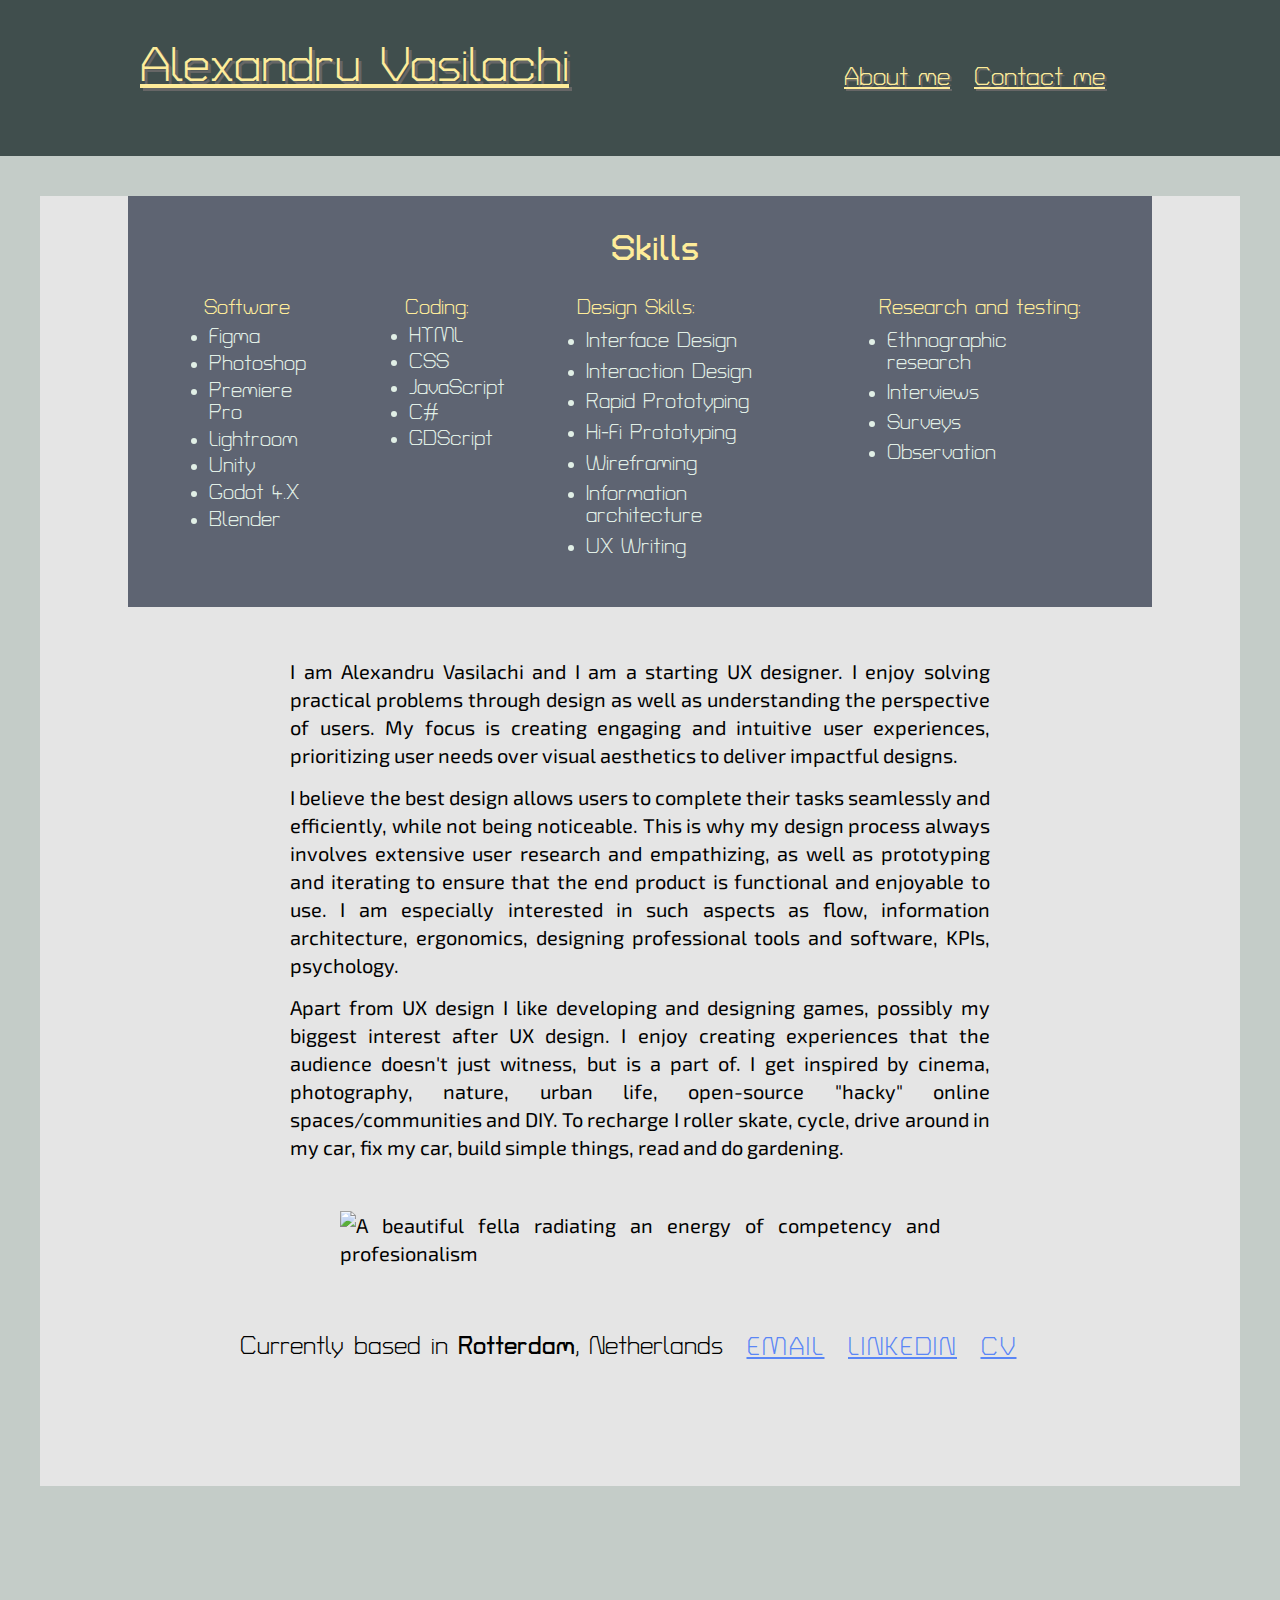
==== about.html @ bf8e5b4b "Add files via upload" ====
<!DOCTYPE html>
<html>

    <head>
        <title> About - Alexandru Vasilachi Portfolio </title>
        <link href='style.css' rel='stylesheet'>
        <link rel="preconnect" href="https://fonts.googleapis.com">
        <link rel="preconnect" href="https://fonts.gstatic.com" crossorigin>
        <link href="https://fonts.googleapis.com/css2?family=Roboto:wght@400;700&family=Turret+Road:wght@500;700&family=Work+Sans:wght@400;600&display=swap&family=Exo+2:ital,wght@0,100..900;1,100..900&display=swap" rel="stylesheet">


    </head>

    <body>
        <div class = "header-background">
            <header>
                <div>
                    <a href="./index.html" class="siteTitle">Alexandru Vasilachi</a>
                    
                </div>

                <div class="navigation">

                    <a href="./about.html">About me</a>
                    <a href="./contact.html"> Contact me</a>
                </div>
            </header>
        </div>

        <div class="about_me_body">


            <div class="summary">
                <div class="section_title">
                    <h3> Skills </h3>
                </div>
                
                <div>
                    <p>
                        Software
                        <ul>
                            <li>Figma</li>
                            <li>Photoshop</li>
                            <li>Premiere Pro</li>
                            <li>Lightroom</li>
                            <li>Unity</li>
                            <li>Godot 4.X</li>
                            <li>Blender</li>
                        </ul>
                    </p>
                </div>
                <div>
                    <p>
                        Coding:
                        <ul>
                            <li>HTML</li>
                            <li>CSS</li>
                            <li>JavaScript</li>
                            <li>C#</li>
                            <li>GDScript</li>

                        </ul>
                    </p>
                </div>
                <div>
                    <p>
                        Design Skills:
                        <ul>
                            <li>Interface Design</li>
                            <li>Interaction Design</li>
                            <li>Rapid Prototyping</li>
                            <li>Hi-Fi Prototyping</li>
                            <li>Wireframing</li>
                            <li>Information architecture</li>
                            <li>UX Writing</li>

                        </ul>
                    </p>
                </div>
                

                <div>
                    <p>
                        Research and testing:
                        <ul>
                            <li>Ethnographic research</li>
                            <li>Interviews</li>
                            <li>Surveys</li>
                            <li>Observation</li>
                            

                        </ul>
                    </p>
                </div>
            </div>


            <div class = "about_me_text">
                
                <p>I am Alexandru Vasilachi and I am a starting UX designer. I enjoy solving practical problems through design as well as understanding the perspective of users. My focus is creating engaging and intuitive user experiences, prioritizing user needs over visual aesthetics to deliver impactful designs. </p>
                <p>I believe the best design allows users to complete their tasks seamlessly and efficiently, while not being noticeable. This is why my design process always involves extensive user research and empathizing, as well as prototyping and iterating to ensure that the end product is functional and enjoyable to use. I am especially interested in such aspects as flow, information architecture, ergonomics, designing professional tools and software, KPIs, psychology.</p>
                <p>Apart from UX design I like developing and designing games, possibly my biggest interest after UX design. I enjoy creating experiences that the audience doesn't just witness, but is a part of. I get inspired by cinema, photography, nature, urban life, open-source "hacky" online spaces/communities and DIY. To recharge I roller skate, cycle, drive around in my car, fix my car, build simple things, read and do gardening.             
                </p>        
                <p>
                    <img src="images/2c.JPG" alt="A beautiful fella radiating an energy of competency and profesionalism" width="600px">
                </p>
            </div>

            <div class="contacts">
                <p class="location">
                     Currently based in <b>Rotterdam</b>, Netherlands  
                    </p>
                <p>
                     <a href="mailto:vasilachi.al@gmail.com">EMAIL</a> 
                    </p>
                <p>
                    <a href="https://www.linkedin.com/in/alexandruvasilachi/">LINKEDIN</a> 
                </p>
                <p>
                    <a href="https://drive.google.com/file/d/1mM-10IRjErQkQk4pSFKlCMR6AwpT5rmI/view?usp=sharing">CV</a>
                </p>
    
            </div>
            

         
    

            

        </div>

   

        




    </body>




</html>
---- style.css ----
html{
    background-color: #C4CCC8;
}

body{

}

* {
    /* outline: 1px solid red; */
    margin: 0;
    padding: 0;
}       

p{
    font-family: 'Exo 2', 'Verdana', sans-serif;
    font-size: 20px;
    margin: 5px 0px;
    line-height: 1.4em;
    margin-top: 2%;
    margin-bottom: 2%;
    text-align: justify;
 }

p, li{
    color: black;
    font-family: 'Exo 2', 'Verdana', sans-serif;
    font-size: 20px;
}


a{
    /*color:#F58F29; */
    color: #5A86F6;
    font-family: 'Turret Road', 'Consolas';
    font-size: 24px;

    /* text-shadow: 1px 2px 0px #aaa;  */
}

header a{
    color:#FEEC9A;
}

header a:hover{
    color:#FFB20F;
}

a:hover{
    color:#304BCE;
}




.back_to_home{
    width:15em;
    margin: 35px auto 45px auto;
    text-align: center;
}

h2.title{
    color:#5A86F6;
    
}

h2, h3, h4 {
    color:black;
    font-family: 'Turret Road', 'Consolas';
    margin: 8px 0px;
    font-weight: 700;
    /* text-shadow: 2px 3px  #aaa; */
}

h2{
    font-size: 42px;
}

h3{
    font-size: 36px;
    margin-bottom: 20px;
}

.summary h3{
    color:#FEEC9A;
    margin-bottom: 0px;
}

h4 {
    font-family: 'Turret Road', 'Consolas';
    font-size: 26px;
    /* text-shadow: 1px 2px  #aaa; */
}

ul {
    margin-left: 4%;
}


.siteTitle{
    color:#FEEC9A;
    font-size:48px;
    font-family: 'Turret Road', 'Consolas';
    text-shadow: 3px 3px  #666;
}

.header-background {
    background-color: #404E4D;

}


header{
    
    display: flex;
    justify-content: space-between;
    max-width: 1000px;
    align-self: center;
    margin: 0 auto;
    flex-wrap: wrap;
    padding-top: 40px;
    padding-bottom: 40px;
    /* margin-bottom: 60px; */
    position:static;
    left:0;
    right:0;
    width:auto;
    box-sizing:border-box;
    background-color: #404E4D;
}

.navigation{
    margin: 15px;
    padding: 10px;
}

.navigation a{
    padding-inline: 10px;
    text-shadow: 2px 2px #666;
}


 
.work{
    display:flex;
    /*background-color: #7B8C85; */
    align-self: stretch; 
    max-height: 400px;
    /*outline: 1px solid blue; */
    margin-top: 50;
    margin-bottom: 50;
 }



.works{
    display: flex;
    flex-direction: column;
    align-items: center;
    justify-content:space-between;
    max-width: 1000px;
    /*background-color: #AEB7B3 #7B8C85; */
    margin: auto;
    height:1600px;
    padding-top: 25px;
    padding-bottom: 25px;
    padding-left: 40px;
    padding-right: 40px;
 }

.works img{
    height: 250px;
    width: 350px;
    object-fit: cover;
    object-position: 0 0;
 }

.work-text{
    margin-left: 3%;
    margin-right: 2%;
    align-self: center; 
 }

.project_name{
    margin-bottom: 60px;
    margin-top: 80px;
}

.work-link{
    
 }

.project_body{
    max-width: 1000px;
    margin: auto;

 }

.project_body img{
    /* display:block;
    max-width:1100px;
    margin: 50px auto; */

    /* left:50%; */
    /* transform: translateX(-25%); */
    display: block;
    margin-left: auto;
    margin-right: auto;
 }

 .project_images img {
    display:block;
    max-width:1000px;
    margin: 50px auto;
 }

.about_me_body{
    background-color: #e5e5e5;
    max-width: 1200px;
    margin: auto;
 }

.about_me_text{
    max-width: 700px;
    margin:auto;
}

.about_me_body img{
    display:block;
    max-width:750px;
    margin: 50px auto;
 }


.statement{
    font-size: 60;
    color:#E1EFE6;
    max-width:800px;
 }

.contacts{

    display: flex;
    flex-wrap: wrap;
    max-width: 800px;
    margin: auto;
    padding-bottom: 9%;
    margin-top:30px;
    margin-bottom: 18%;
    
 }

 .contacts p{
    flex-grow: 1;
}

.contacts a{
    color:#5A86F6;
    letter-spacing: 2px;
}

.contacts img{
    display:inline;
    margin:0;
}

.location{
    flex-grow:6;
    
    margin:auto;
    font-family: 'Turret Road', 'Consolas';
    font-size: 24px;
    line-height: normal;
 }

.summary{
    background-color: #5E6472;
    padding-top: 25px;
    padding-bottom: 40px;
    display:flex;
    justify-content:space-evenly;
    align-items: baseline;
    
    max-width: 1200px;
    width:80vw;

    margin:auto;
    
    margin-bottom: 50px;
    margin-top: 40px;
    flex-wrap: wrap;
    transform: translateX(-50%);
    margin-left: 50%;
 }

.summary div{
     padding-left: 15px; 
 }

.summary p {
    color:#FEEC9A;
    font-family: 'Turret Road', 'Consolas';

 }

.summary li{
    color: #E1EFE6;
    font-family: 'Turret Road', 'Consolas';
    margin-top: 4%;
    margin-bottom: 4%;
 }

 .section_title{
    order: -1;
    flex: 1 0 100%;
    text-align: center;
    margin-bottom: 20px;
 }

.indented{
    margin-left: 0%;
}

.multiple_images{
    /* display:flex;
    margin:auto;
    justify-content: space-around;
    flex-wrap: wrap; */

    /* display: flex;
    flex-wrap: wrap;
    justify-content: center;
    align-items: flex-start;
    gap: 10px;
    max-width: 1200px;  */


    display:flex;

    /* width:150%; */
    width:90vw;
    max-width: 100vw;
    transform: translateX(-50%);
    margin-left: 50%;
    max-height: 80vh;
    gap:10px;


    overflow-x: auto;
    white-space: nowrap;
    padding: 5px;
    margin-bottom: 15vh;
    margin-top: 5vh;
}

video{
    width:800px;
}

.multiple_images img{
    /* max-width: 75%; */

    /* flex: 1 1 auto; */
    flex: 1 1 auto;

    max-width:800px;
    /* max-width: 100%; */
    /* height: auto;  */
    max-height: 79vh;
    object-fit: contain; 
    margin: auto;

}

.multiple_images #iterations{
    /* width: 1000px; */
}

#iterations img{
    /* width: 400px; */
}

.image-text{
    display: flex;
    align-items: center;
    gap: 10px;
    max-width: 1000px;
    margin: auto;
    flex-wrap: wrap;
    justify-content: center;

}

.image-left{
    margin: 0px 0px; 
    flex-grow: 0;
    flex-shrink: 1;
    flex-basis: 200px;
    height: auto;
    
}

.text-right{
    max-width: 10%;
    flex-grow: 0;
    flex-shrink: 1;
    text-align: left;


}


@media (min-width: 768px) {
    .image-text {
        flex-wrap: nowrap; 
    }
}


.project-container {
    background-color: #222;
    position: relative;
    text-align: center;
    color: white;
    /* width: 100vw; */
    /* margin: 0 auto; */
}

#ps2_image {
    background-color: #7489b8;
}

.project-container img {
    max-height: 600px;
    width:auto;
    height: auto;
    

}

.project-title {
    position: absolute;
    bottom: 0;
    /* Create a gradient that fades from semi-transparent black to transparent */
    background: linear-gradient(to top, rgba(196, 204, 200, 1) 0%, transparent 100%);
    color: #fff;
    width: 100%;
    padding-top: 50px;
    padding-bottom: 50px;
    z-index: 2; /* Ensure the title is above the image */
    margin:auto;
    text-align: center;
    text-shadow: 2px 2px 1px #5A86F6;
}

#ps2_title{
    /* transform: translateX(15%); */
}

#id1_image{
    background-color: #feec9a;
}


.wide_picture{

    width:99vw;
    /* max-width: 100vw; */
    margin-left:calc((99vw - 100%) / -2);
    overflow: hidden;
    margin-bottom: 15vh;

}

.wide_picture img{

}
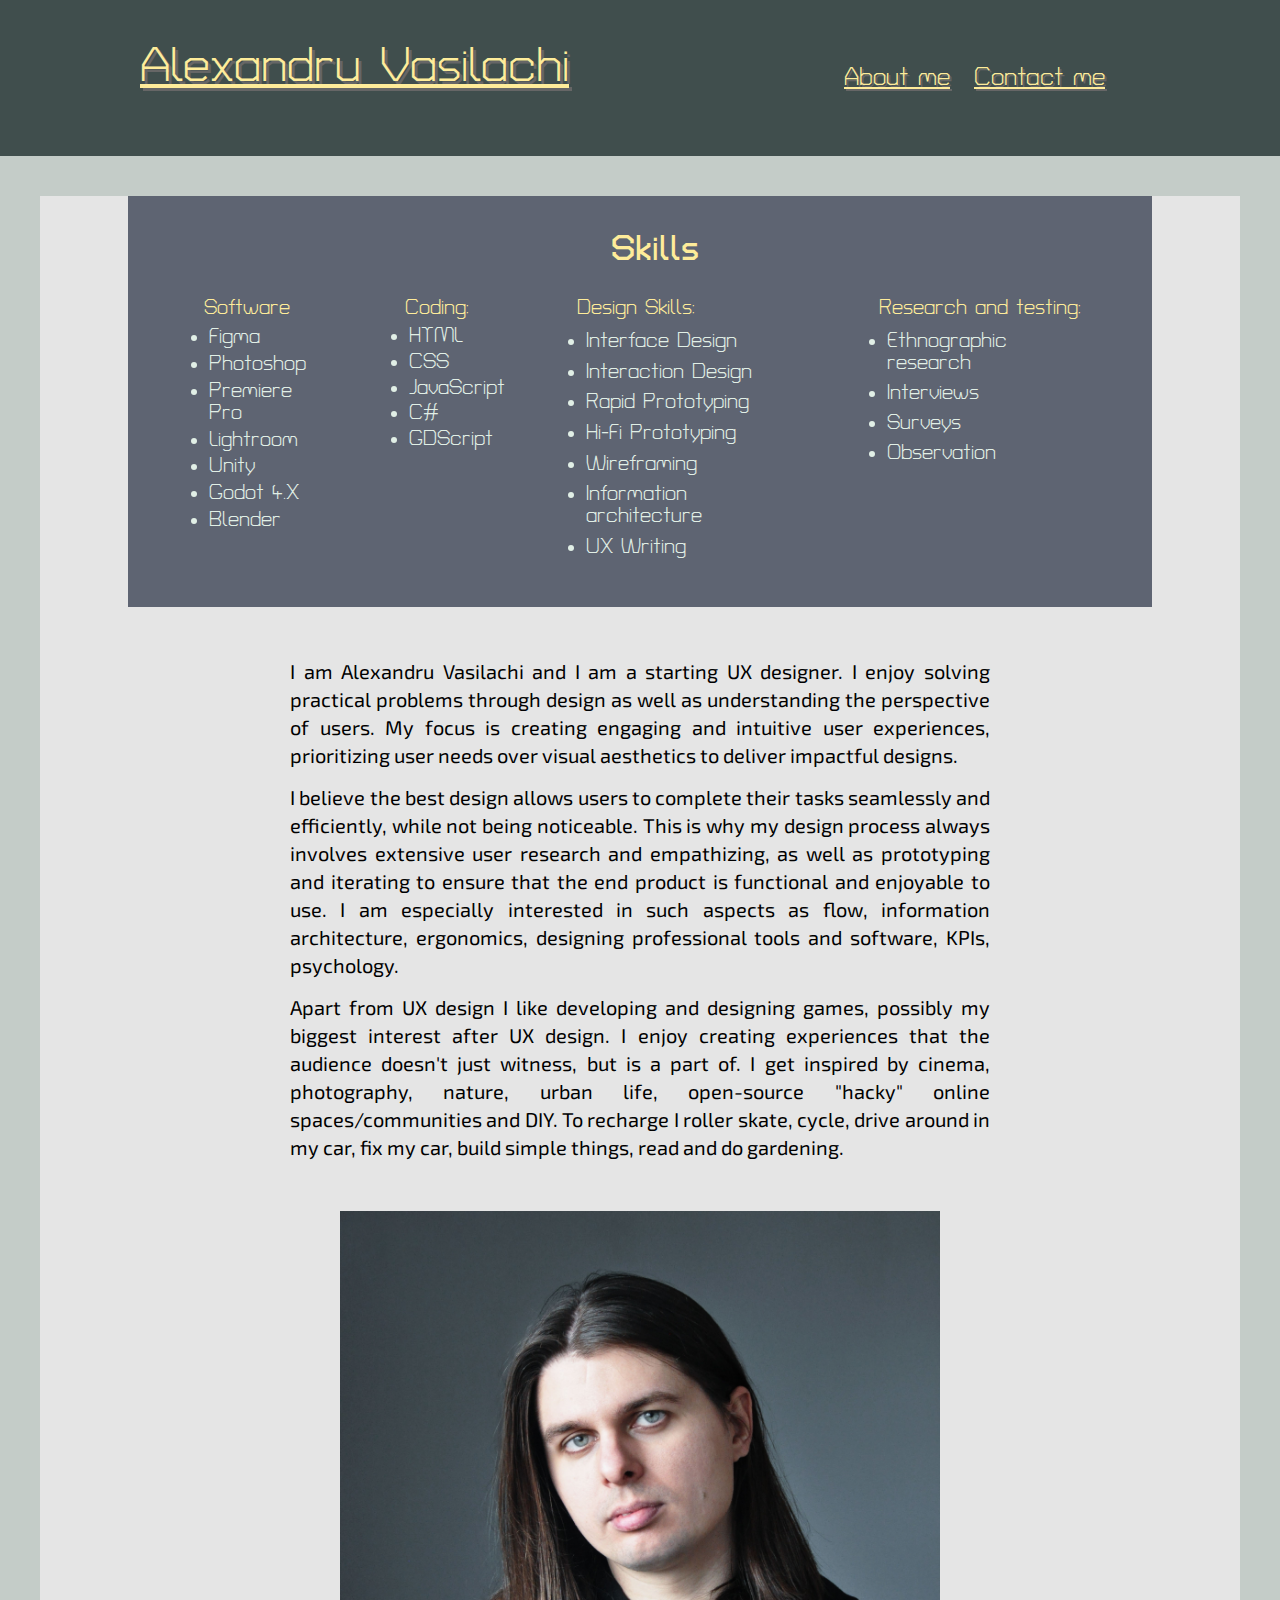
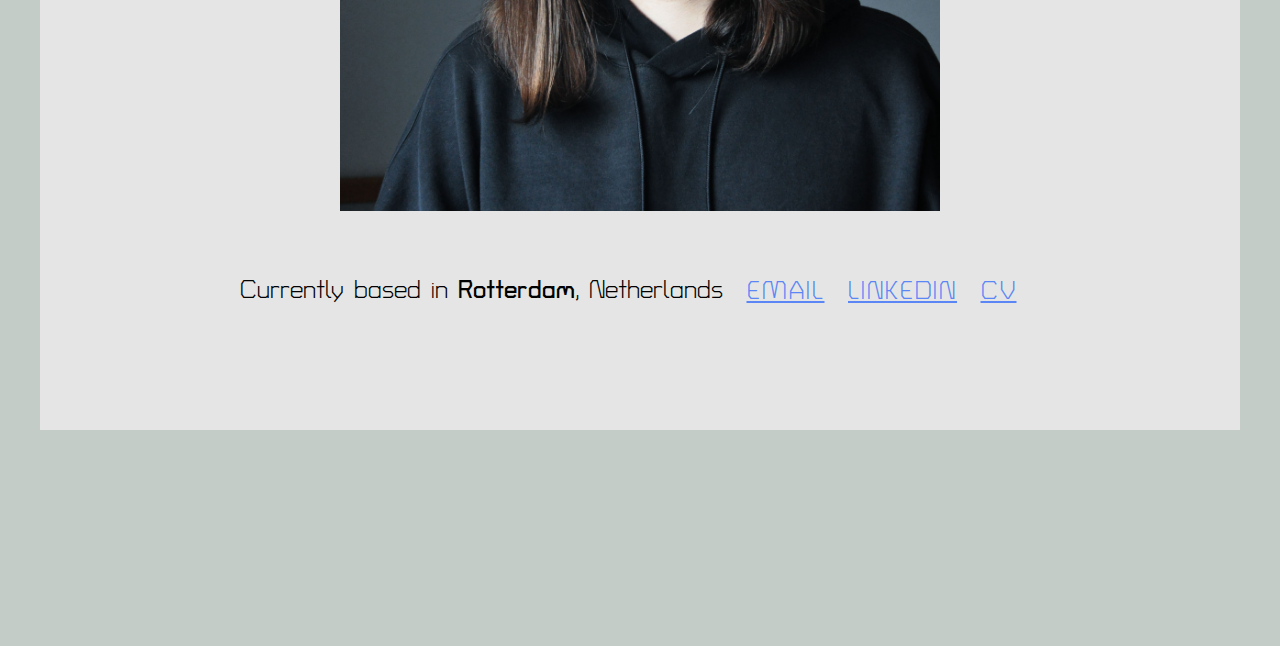
==== commit fce17182: "Update about.html" ====
--- a/about.html
+++ b/about.html
@@ -102,7 +102,7 @@
                 <p>Apart from UX design I like developing and designing games, possibly my biggest interest after UX design. I enjoy creating experiences that the audience doesn't just witness, but is a part of. I get inspired by cinema, photography, nature, urban life, open-source "hacky" online spaces/communities and DIY. To recharge I roller skate, cycle, drive around in my car, fix my car, build simple things, read and do gardening.             
                 </p>        
                 <p>
-                    <img src="images/2c.JPG" alt="A beautiful fella radiating an energy of competency and profesionalism" width="600px">
+                    <img src="images/2c.jpg" alt="A beautiful fella radiating an energy of competency and profesionalism" width="600px">
                 </p>
             </div>
 
@@ -142,4 +142,4 @@
 
 
 
-</html>+</html>
--- a/style.css
+++ b/style.css
@@ -349,13 +349,19 @@
     overflow-x: auto;
     white-space: nowrap;
     padding: 5px;
-    margin-bottom: 15vh;
+    margin-bottom: 8vh;
     margin-top: 5vh;
 }
 
 video{
     width:800px;
 }
+
+#video{
+    margin-bottom: 8vh;
+    margin-top: 5vh;
+}
+
 
 .multiple_images img{
     /* max-width: 75%; */
@@ -372,8 +378,11 @@
 
 }
 
-.multiple_images #iterations{
+
+
+#iterations{
     /* width: 1000px; */
+
 }
 
 #iterations img{
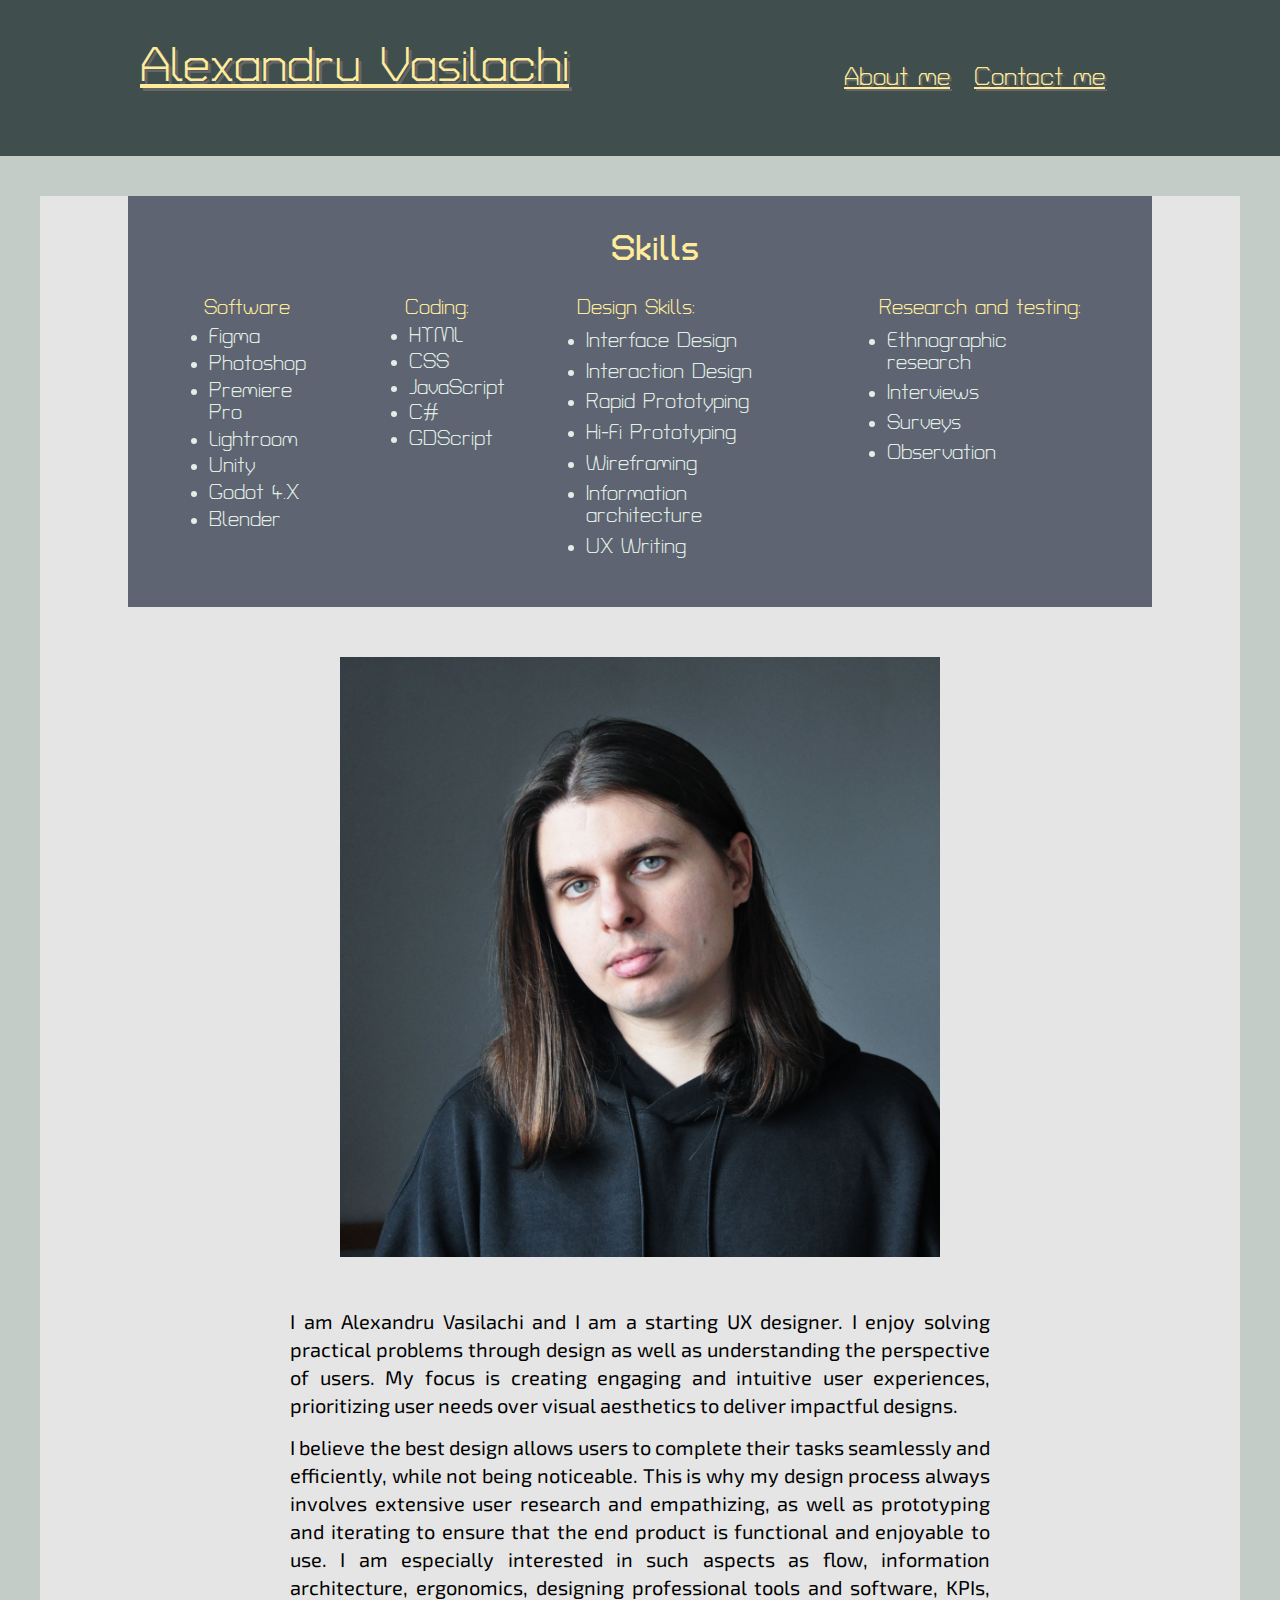
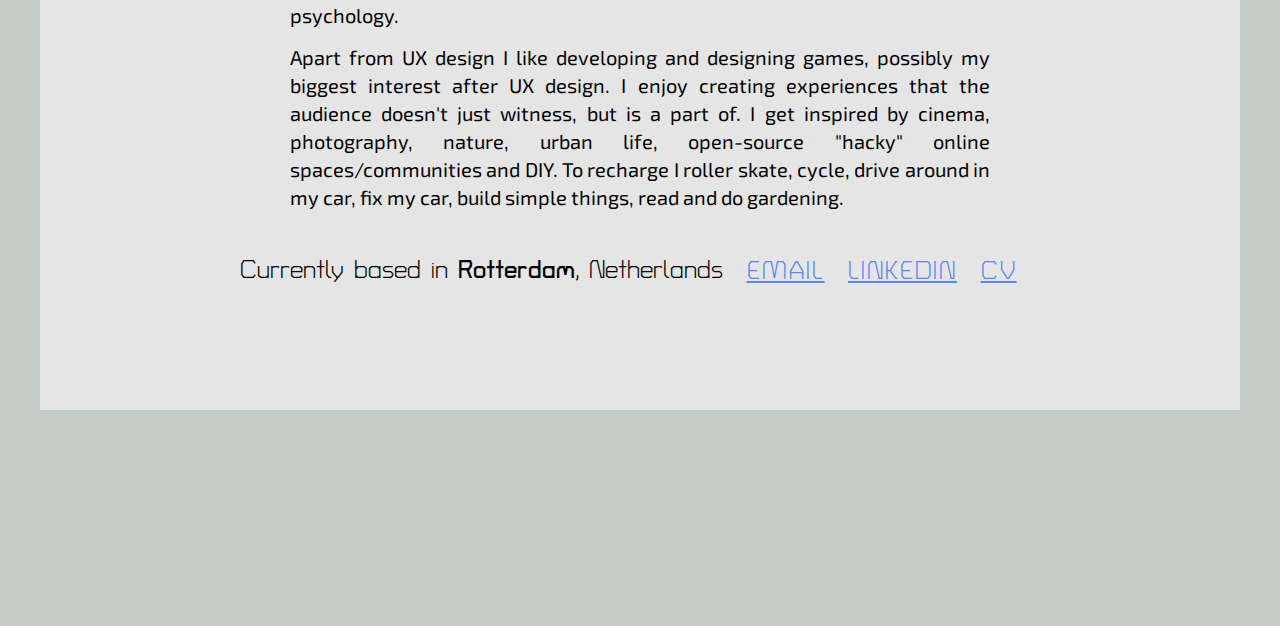
==== commit 37eca761: "Add files via upload" ====
--- a/about.html
+++ b/about.html
@@ -96,14 +96,16 @@
 
 
             <div class = "about_me_text">
+
+                <p>
+                    <img src="images/2c.jpg" alt="A beautiful fella radiating an energy of competency and profesionalism" width="600px">
+                </p>
                 
                 <p>I am Alexandru Vasilachi and I am a starting UX designer. I enjoy solving practical problems through design as well as understanding the perspective of users. My focus is creating engaging and intuitive user experiences, prioritizing user needs over visual aesthetics to deliver impactful designs. </p>
                 <p>I believe the best design allows users to complete their tasks seamlessly and efficiently, while not being noticeable. This is why my design process always involves extensive user research and empathizing, as well as prototyping and iterating to ensure that the end product is functional and enjoyable to use. I am especially interested in such aspects as flow, information architecture, ergonomics, designing professional tools and software, KPIs, psychology.</p>
                 <p>Apart from UX design I like developing and designing games, possibly my biggest interest after UX design. I enjoy creating experiences that the audience doesn't just witness, but is a part of. I get inspired by cinema, photography, nature, urban life, open-source "hacky" online spaces/communities and DIY. To recharge I roller skate, cycle, drive around in my car, fix my car, build simple things, read and do gardening.             
                 </p>        
-                <p>
-                    <img src="images/2c.jpg" alt="A beautiful fella radiating an energy of competency and profesionalism" width="600px">
-                </p>
+
             </div>
 
             <div class="contacts">
@@ -111,13 +113,13 @@
                      Currently based in <b>Rotterdam</b>, Netherlands  
                     </p>
                 <p>
-                     <a href="mailto:vasilachi.al@gmail.com">EMAIL</a> 
+                     <a href="mailto:vasilachi.al@gmail.com" target="_blank">EMAIL</a> 
                     </p>
                 <p>
-                    <a href="https://www.linkedin.com/in/alexandruvasilachi/">LINKEDIN</a> 
+                    <a href="https://www.linkedin.com/in/alexandruvasilachi/" target="_blank">LINKEDIN</a> 
                 </p>
                 <p>
-                    <a href="https://drive.google.com/file/d/1mM-10IRjErQkQk4pSFKlCMR6AwpT5rmI/view?usp=sharing">CV</a>
+                    <a href="https://drive.google.com/file/d/1nC4SGK-MC0zkZPESaknUwALuGlWfcMij/view?usp=sharing" target="_blank">CV</a>
                 </p>
     
             </div>
@@ -142,4 +144,4 @@
 
 
 
-</html>
+</html>--- a/style.css
+++ b/style.css
@@ -348,7 +348,7 @@
 
     overflow-x: auto;
     white-space: nowrap;
-    padding: 5px;
+    padding: 10px;
     margin-bottom: 8vh;
     margin-top: 5vh;
 }
@@ -364,18 +364,15 @@
 
 
 .multiple_images img{
-    /* max-width: 75%; */
-
-    /* flex: 1 1 auto; */
-    flex: 1 1 auto;
-
+    flex: 0 0 auto;
+    clip:auto;
+    max-height: 79vh;
     max-width:800px;
     /* max-width: 100%; */
-    /* height: auto;  */
-    max-height: 79vh;
+    height:95%;
+
     object-fit: contain; 
     margin: auto;
-
 }
 
 
@@ -470,6 +467,10 @@
     background-color: #feec9a;
 }
 
+#id2_image{
+    background-color: #daaf53;
+}
+
 
 .wide_picture{
 
@@ -478,6 +479,7 @@
     margin-left:calc((99vw - 100%) / -2);
     overflow: hidden;
     margin-bottom: 15vh;
+    overflow-x: auto;
 
 }
 
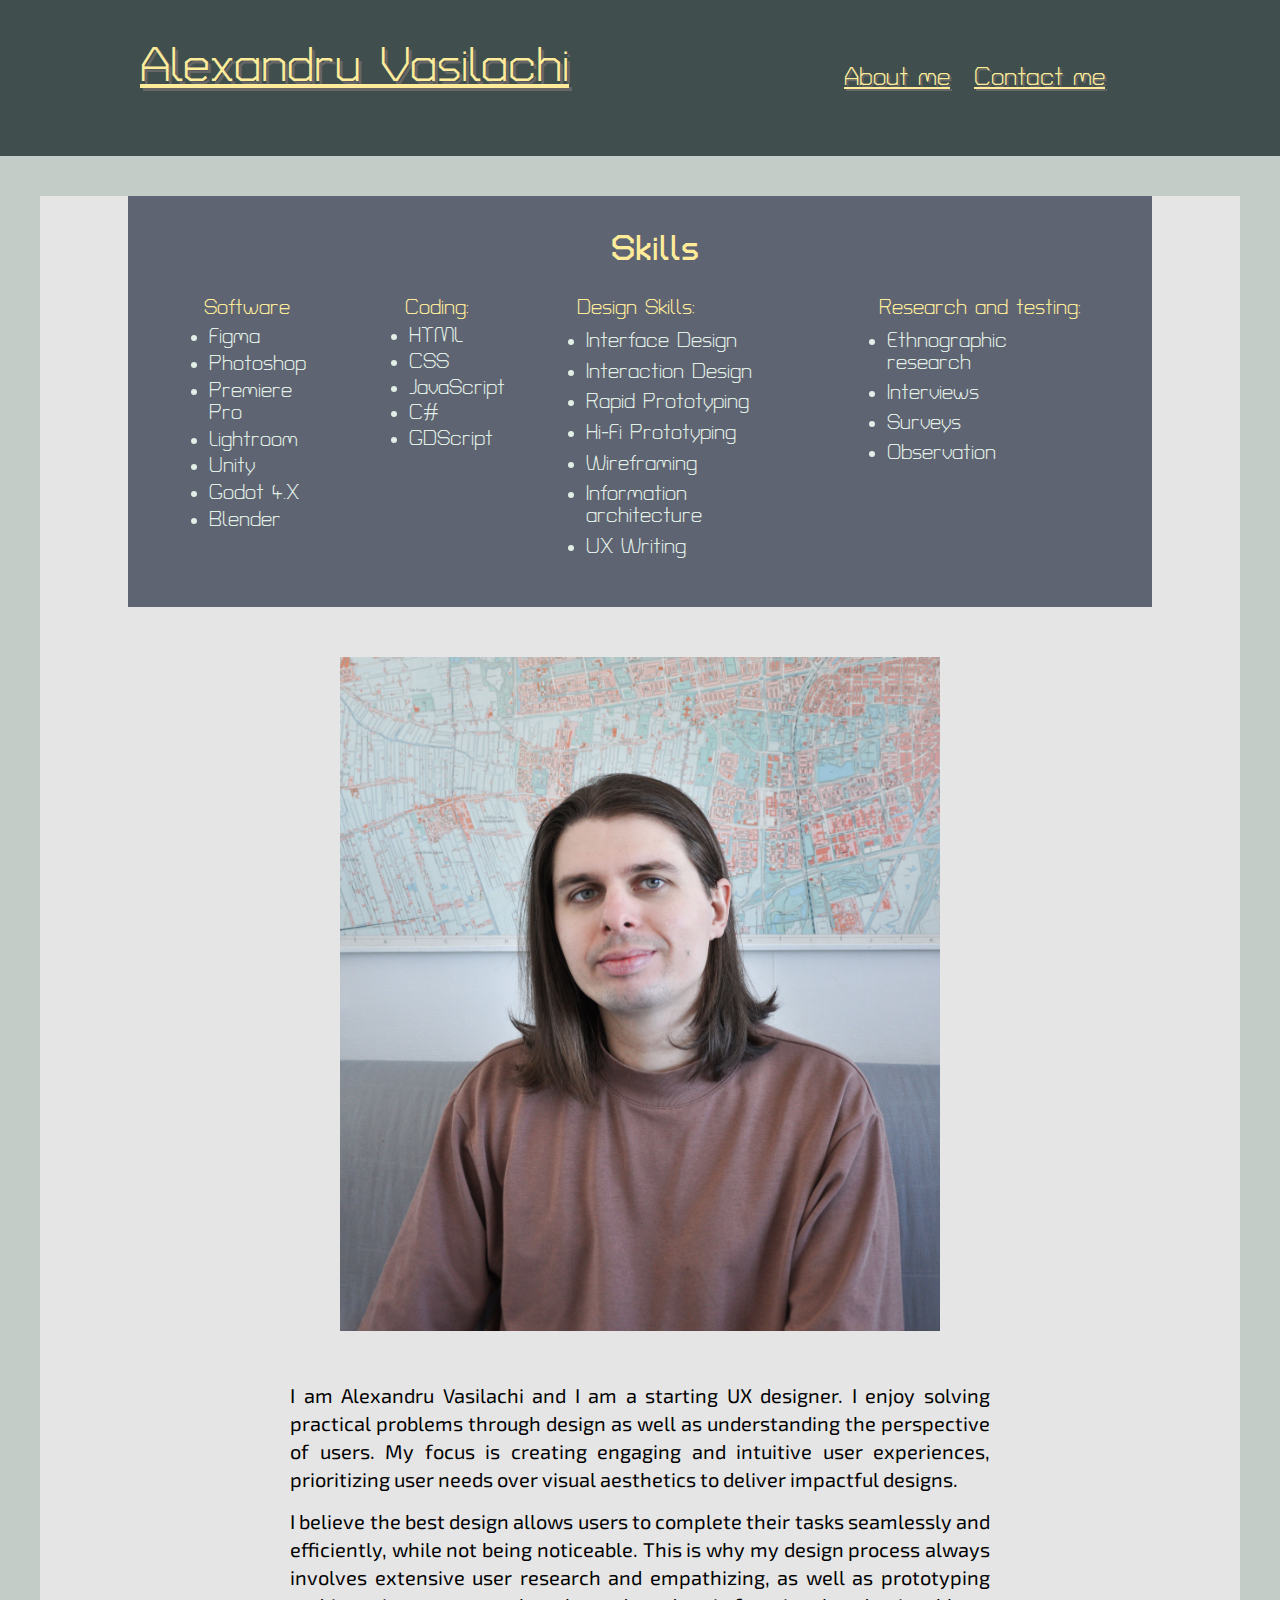
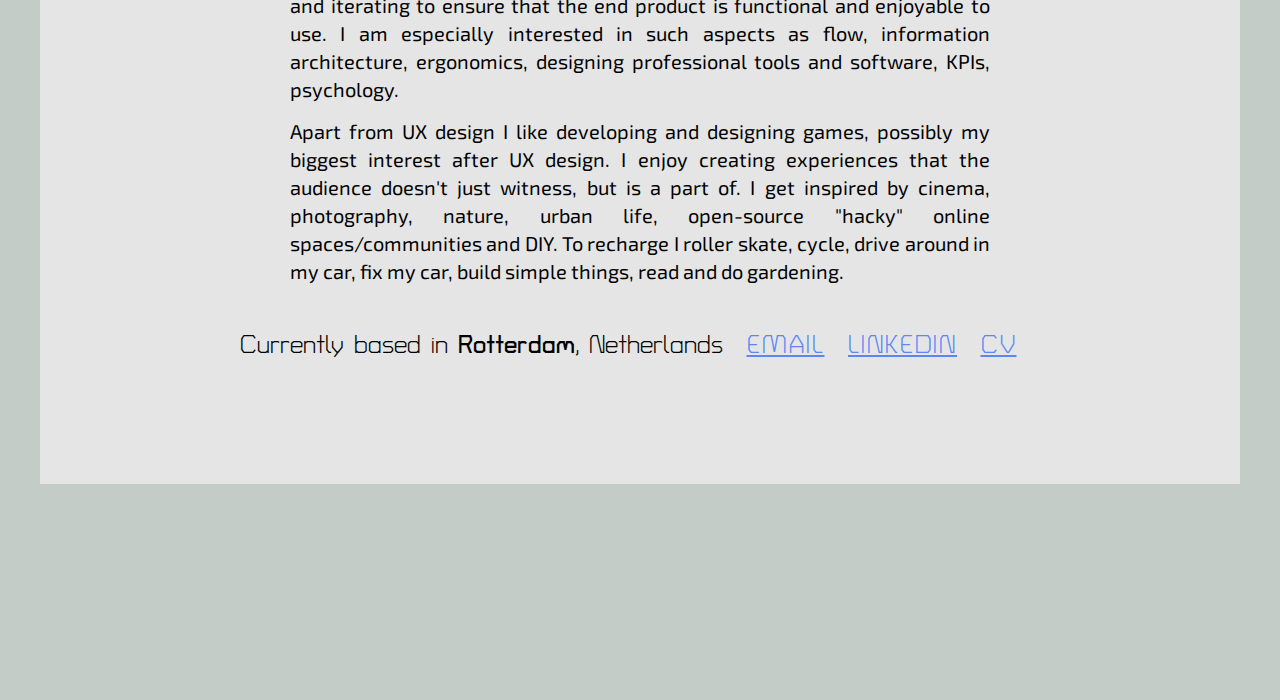
==== commit 583d889d: "Update about.html" ====
--- a/about.html
+++ b/about.html
@@ -98,7 +98,7 @@
             <div class = "about_me_text">
 
                 <p>
-                    <img src="images/2c.jpg" alt="A beautiful fella radiating an energy of competency and profesionalism" width="600px">
+                    <img src="images/me.jpg" alt="A beautiful fella radiating an energy of competency and profesionalism" width="600px">
                 </p>
                 
                 <p>I am Alexandru Vasilachi and I am a starting UX designer. I enjoy solving practical problems through design as well as understanding the perspective of users. My focus is creating engaging and intuitive user experiences, prioritizing user needs over visual aesthetics to deliver impactful designs. </p>
@@ -119,7 +119,7 @@
                     <a href="https://www.linkedin.com/in/alexandruvasilachi/" target="_blank">LINKEDIN</a> 
                 </p>
                 <p>
-                    <a href="https://drive.google.com/file/d/1nC4SGK-MC0zkZPESaknUwALuGlWfcMij/view?usp=sharing" target="_blank">CV</a>
+                    <a href="https://drive.google.com/file/d/1lvxD074KYTxaie-iy0aiVLvpuJ7Bp_I_/view?usp=sharing" target="_blank">CV</a>
                 </p>
     
             </div>
@@ -144,4 +144,4 @@
 
 
 
-</html>+</html>
--- a/style.css
+++ b/style.css
@@ -52,10 +52,9 @@
 
 
 
-
 .back_to_home{
     width:15em;
-    margin: 35px auto 45px auto;
+    margin: 80px auto 150px auto;
     text-align: center;
 }
 
@@ -452,7 +451,7 @@
     color: #fff;
     width: 100%;
     padding-top: 50px;
-    padding-bottom: 50px;
+    padding-bottom: 30px;
     z-index: 2; /* Ensure the title is above the image */
     margin:auto;
     text-align: center;
@@ -477,6 +476,7 @@
     width:99vw;
     /* max-width: 100vw; */
     margin-left:calc((99vw - 100%) / -2);
+    margin-top:50px;
     overflow: hidden;
     margin-bottom: 15vh;
     overflow-x: auto;
@@ -485,4 +485,18 @@
 
 .wide_picture img{
 
+}
+
+a.button {
+    padding: 20px 25px;
+    border: 1px outset buttonborder;
+    
+    border-radius: 3px;
+    color: white;
+    background-color: #5A86F6;
+    text-decoration: none;
+}
+
+div.button_container{
+    margin-top: 40px;
 }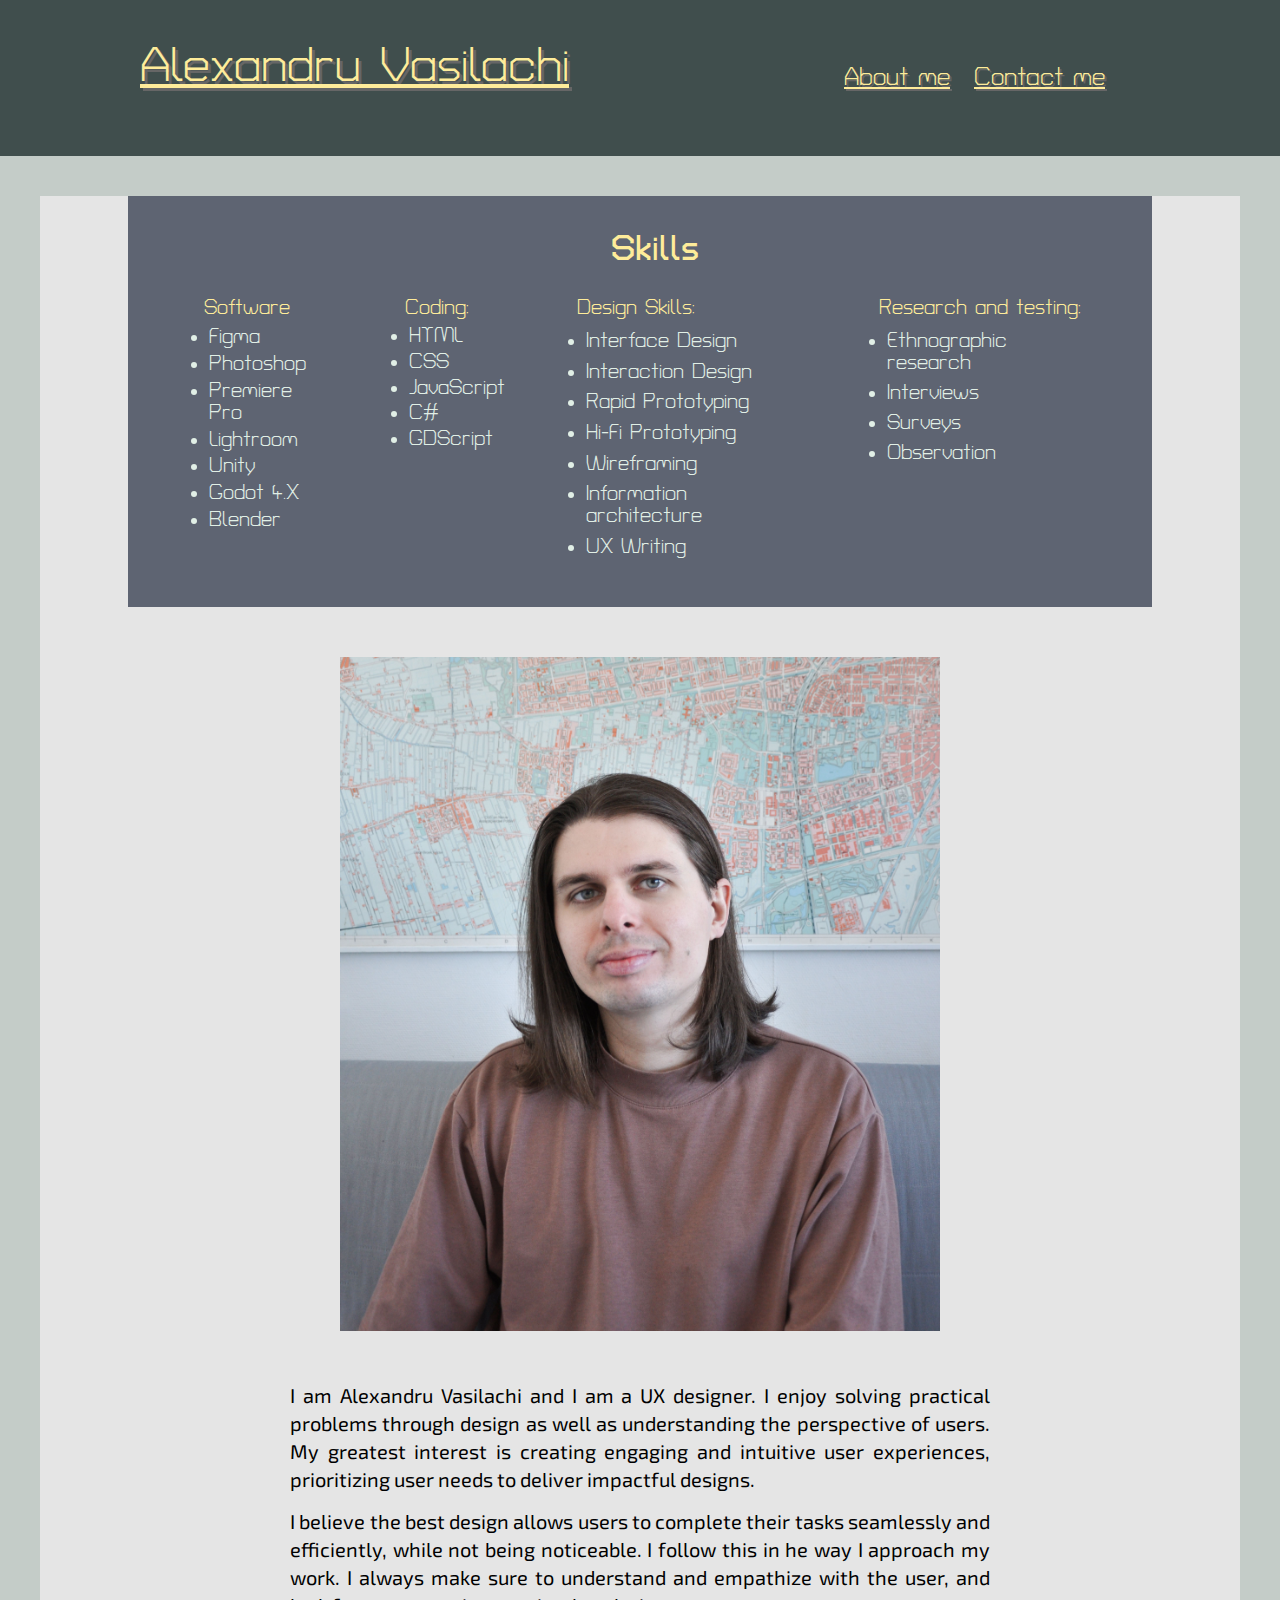
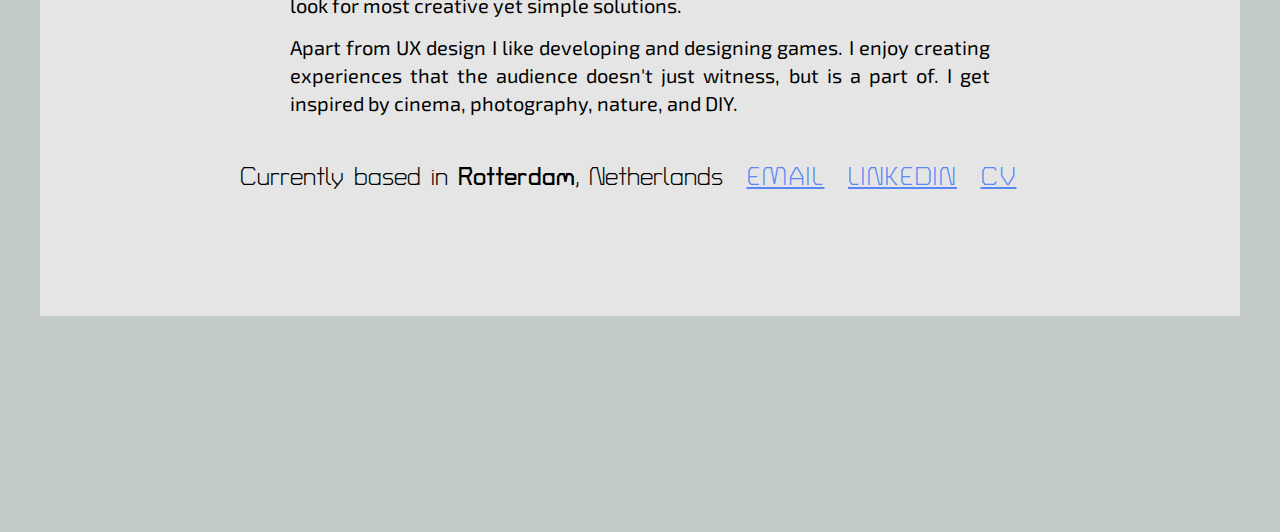
==== commit f652bac8: "Update about.html" ====
--- a/about.html
+++ b/about.html
@@ -101,9 +101,9 @@
                     <img src="images/me.jpg" alt="A beautiful fella radiating an energy of competency and profesionalism" width="600px">
                 </p>
                 
-                <p>I am Alexandru Vasilachi and I am a starting UX designer. I enjoy solving practical problems through design as well as understanding the perspective of users. My focus is creating engaging and intuitive user experiences, prioritizing user needs over visual aesthetics to deliver impactful designs. </p>
-                <p>I believe the best design allows users to complete their tasks seamlessly and efficiently, while not being noticeable. This is why my design process always involves extensive user research and empathizing, as well as prototyping and iterating to ensure that the end product is functional and enjoyable to use. I am especially interested in such aspects as flow, information architecture, ergonomics, designing professional tools and software, KPIs, psychology.</p>
-                <p>Apart from UX design I like developing and designing games, possibly my biggest interest after UX design. I enjoy creating experiences that the audience doesn't just witness, but is a part of. I get inspired by cinema, photography, nature, urban life, open-source "hacky" online spaces/communities and DIY. To recharge I roller skate, cycle, drive around in my car, fix my car, build simple things, read and do gardening.             
+                <p>I am Alexandru Vasilachi and I am a UX designer. I enjoy solving practical problems through design as well as understanding the perspective of users. My greatest interest is creating engaging and intuitive user experiences, prioritizing user needs to deliver impactful designs. </p>
+                <p>I believe the best design allows users to complete their tasks seamlessly and efficiently, while not being noticeable. I follow this in he way I approach my work. I always make sure to understand and empathize with the user, and look for most creative yet simple solutions.</p>
+                <p>Apart from UX design I like developing and designing games. I enjoy creating experiences that the audience doesn't just witness, but is a part of. I get inspired by cinema, photography, nature, and DIY.            
                 </p>        
 
             </div>
@@ -119,7 +119,7 @@
                     <a href="https://www.linkedin.com/in/alexandruvasilachi/" target="_blank">LINKEDIN</a> 
                 </p>
                 <p>
-                    <a href="https://drive.google.com/file/d/1lvxD074KYTxaie-iy0aiVLvpuJ7Bp_I_/view?usp=sharing" target="_blank">CV</a>
+                    <a href="https://drive.google.com/file/d/1Tt1AYPMFNnLcXwzbolJjeNhd5mJOSWW5/view?usp=sharing" target="_blank">CV</a>
                 </p>
     
             </div>
--- a/style.css
+++ b/style.css
@@ -31,7 +31,7 @@
 
 a{
     /*color:#F58F29; */
-    color: #5A86F6;
+    color: #304BCE;
     font-family: 'Turret Road', 'Consolas';
     font-size: 24px;
 
@@ -47,7 +47,7 @@
 }
 
 a:hover{
-    color:#304BCE;
+    /* color:#5A86F6; */
 }
 
 
@@ -80,10 +80,6 @@
     margin-bottom: 20px;
 }
 
-.summary h3{
-    color:#FEEC9A;
-    margin-bottom: 0px;
-}
 
 h4 {
     font-family: 'Turret Road', 'Consolas';
@@ -105,7 +101,6 @@
 
 .header-background {
     background-color: #404E4D;
-
 }
 
 
@@ -137,9 +132,8 @@
     padding-inline: 10px;
     text-shadow: 2px 2px #666;
 }
-
-
  
+
 .work{
     display:flex;
     /*background-color: #7B8C85; */
@@ -151,8 +145,7 @@
  }
 
 
-
-.works{
+.projects_list{
     display: flex;
     flex-direction: column;
     align-items: center;
@@ -167,7 +160,7 @@
     padding-right: 40px;
  }
 
-.works img{
+.projects_list img{
     height: 250px;
     width: 350px;
     object-fit: cover;
@@ -192,7 +185,6 @@
 .project_body{
     max-width: 1000px;
     margin: auto;
-
  }
 
 .project_body img{
@@ -209,8 +201,21 @@
 
  .project_images img {
     display:block;
+
+    max-width:1000px;
+
+
+    margin: 50px auto;
+    box-shadow: 2px 2px 15px 2px rgba(0,0,0,0.25);
+
+ }
+
+ .project_images_transparent img {
+    display:block;
     max-width:1000px;
     margin: 50px auto;
+
+
  }
 
 .about_me_body{
@@ -272,6 +277,12 @@
     line-height: normal;
  }
 
+ .summary h3{
+    color:#FEEC9A;
+    margin-bottom: 0px;
+}
+
+
 .summary{
     background-color: #5E6472;
     padding-top: 25px;
@@ -293,7 +304,8 @@
  }
 
 .summary div{
-     padding-left: 15px; 
+    padding-left: 15px;
+    /* flex-basis: 15%; */
  }
 
 .summary p {
@@ -308,6 +320,10 @@
     margin-top: 4%;
     margin-bottom: 4%;
  }
+
+.summary a{
+    color:#daaf53;
+}
 
  .section_title{
     order: -1;
@@ -423,7 +439,7 @@
 
 
 .project-container {
-    background-color: #222;
+    /* background-color: #222; */
     position: relative;
     text-align: center;
     color: white;
@@ -437,10 +453,9 @@
 
 .project-container img {
     max-height: 600px;
+    max-width: 98vw;
     width:auto;
     height: auto;
-    
-
 }
 
 .project-title {
@@ -458,6 +473,11 @@
     text-shadow: 2px 2px 1px #5A86F6;
 }
 
+#gra_title{
+    text-shadow: 2px 2px 1px #F5A700;
+    /* F5A700  F2A711 */
+}
+
 #ps2_title{
     /* transform: translateX(15%); */
 }
@@ -499,4 +519,65 @@
 
 div.button_container{
     margin-top: 40px;
+}
+
+
+
+
+
+/* Image Carousel */
+.carousel {
+    /* width: 600px; */
+    height: 700px;
+    max-width: 1000px;
+    display: flex;    
+    text-align: left;
+    margin: 3em 0 5em;
+    padding: 1em;
+
+    background:rgba(0, 0, 0, 0.123);
+    /* padding: 20px; */
+}
+.main-image img {
+    max-width: 800px;
+    max-height:600px;
+    margin:0%;
+}
+.caption {
+    max-width: 800px;
+    margin-top: 10px;
+    font-size: 18px;
+    font-family: 'Exo 2', 'Verdana', sans-serif;
+
+}
+.thumbnails {
+    min-width: 10%;
+    width: 15%;
+    padding: 0px 20px 10px 0px;
+    display: flex;
+    flex-direction: column;
+    justify-content:flex-start;
+    align-items:start;
+    gap: 15px;
+}
+.thumbnails img {
+    max-height: 17vh;
+    max-width: 100%;
+    margin:0px;
+    cursor: pointer;
+    /* border-radius: 5px; */
+    transition: 0.12s;
+}
+.thumbnails img:hover {
+    /* transform: scale(1.1); */
+    scale: 1.1;
+    box-shadow: 3px 3px #F5A700;
+    /* border: 2px solid #FFB20F; */
+}
+
+aside {
+    font-size:16px;
+    color:black;
+    text-shadow: 1px 1px blue;
+    background-color: yellow;
 }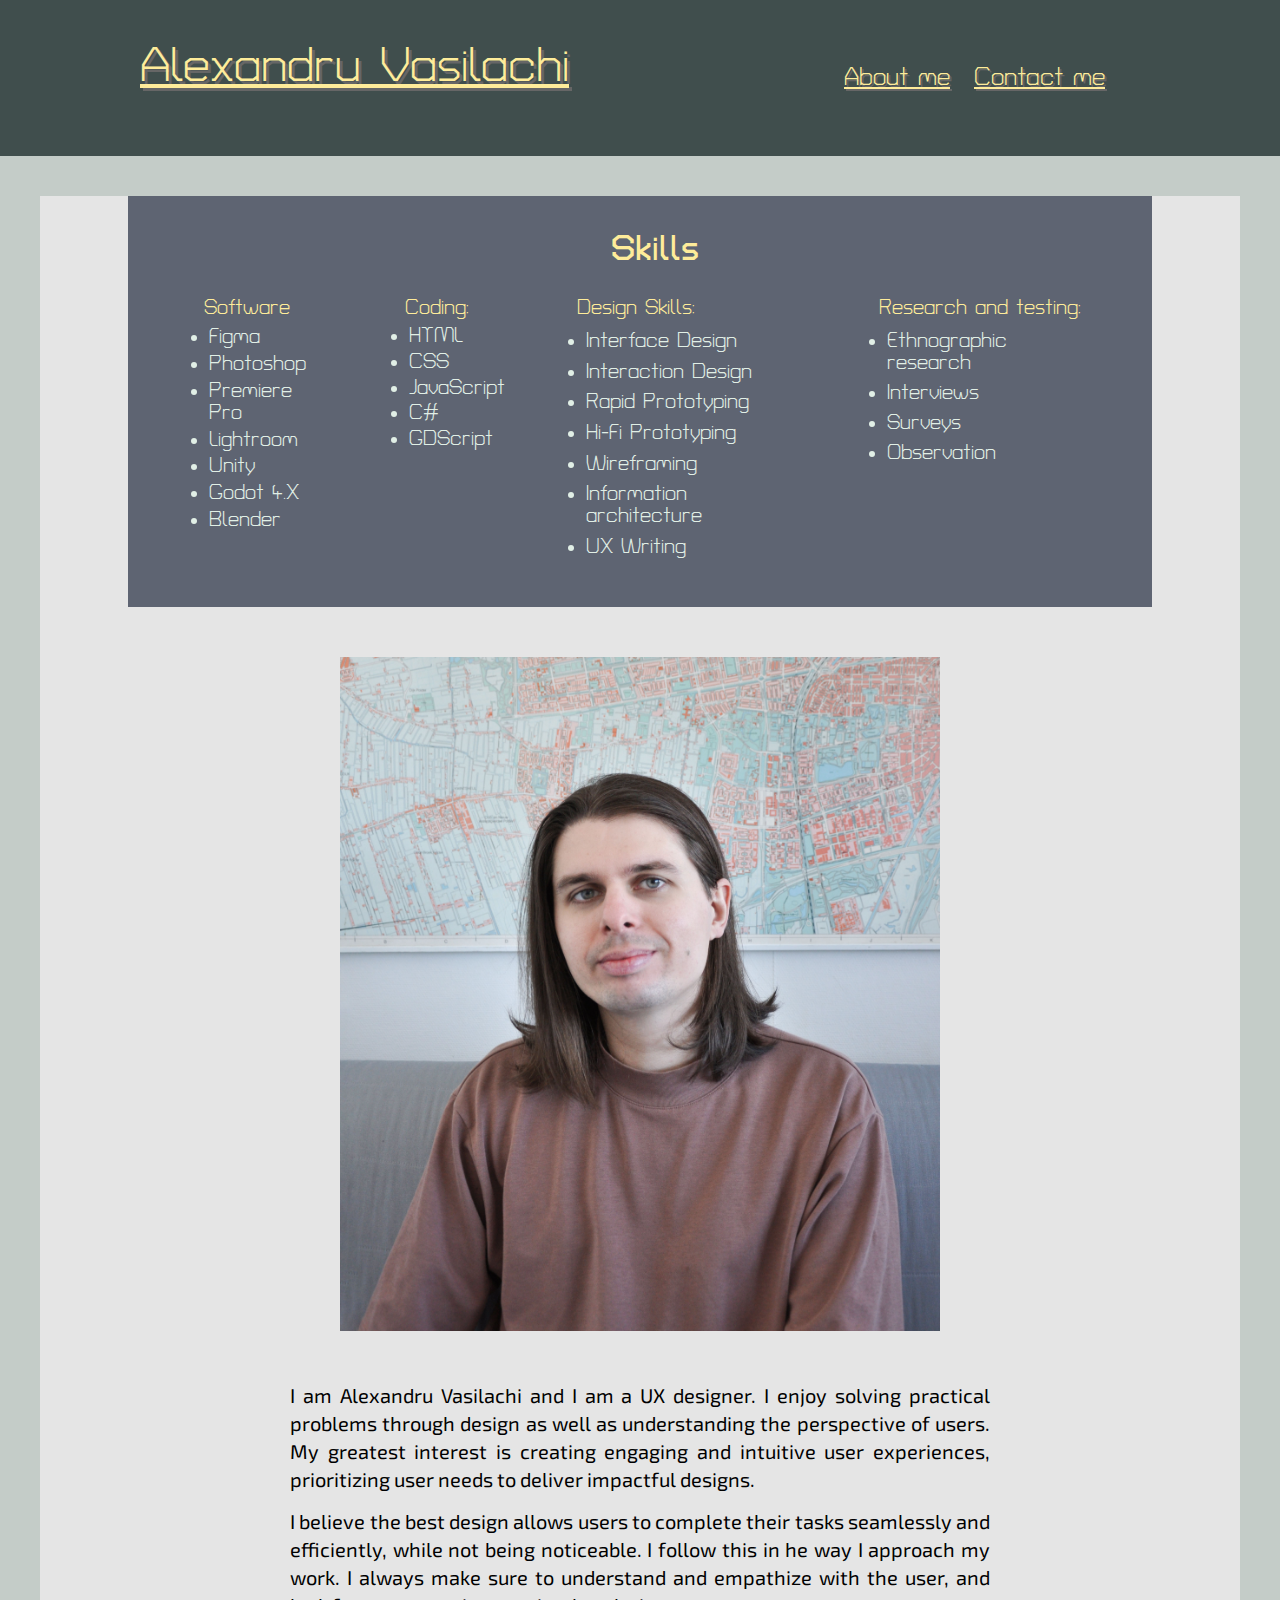
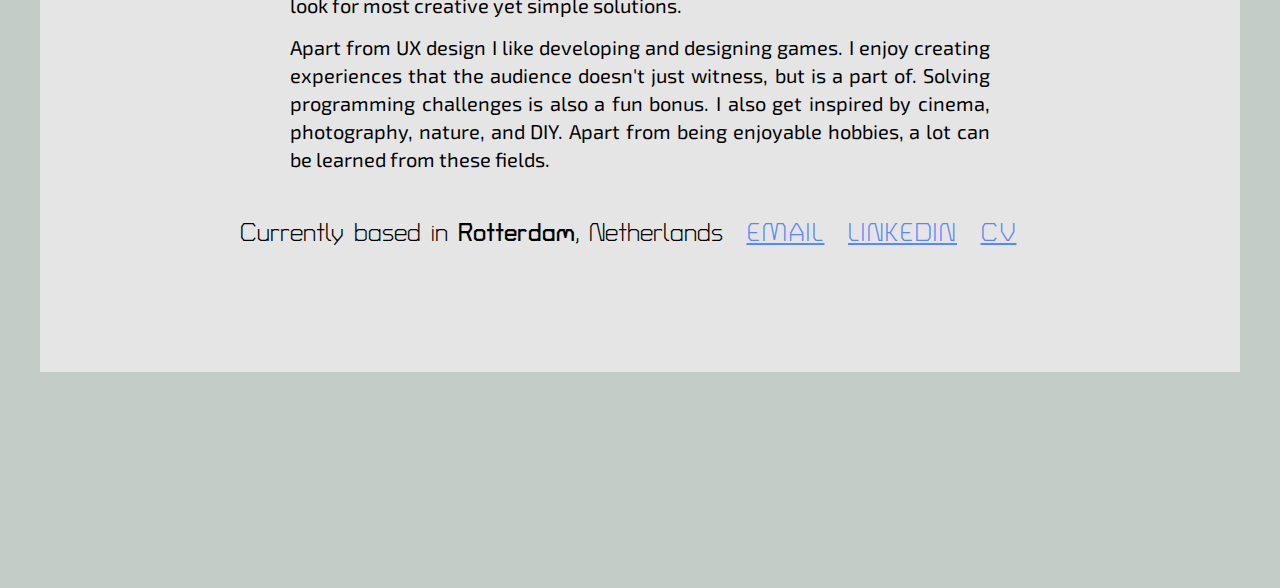
==== commit 6ea33933: "Update about.html" ====
--- a/about.html
+++ b/about.html
@@ -103,7 +103,7 @@
                 
                 <p>I am Alexandru Vasilachi and I am a UX designer. I enjoy solving practical problems through design as well as understanding the perspective of users. My greatest interest is creating engaging and intuitive user experiences, prioritizing user needs to deliver impactful designs. </p>
                 <p>I believe the best design allows users to complete their tasks seamlessly and efficiently, while not being noticeable. I follow this in he way I approach my work. I always make sure to understand and empathize with the user, and look for most creative yet simple solutions.</p>
-                <p>Apart from UX design I like developing and designing games. I enjoy creating experiences that the audience doesn't just witness, but is a part of. I get inspired by cinema, photography, nature, and DIY.            
+                <p>Apart from UX design I like developing and designing games. I enjoy creating experiences that the audience doesn't just witness, but is a part of. Solving programming challenges is also a fun bonus. I also get inspired by cinema, photography, nature, and DIY. Apart from being enjoyable hobbies, a lot can be learned from these fields.             
                 </p>        
 
             </div>
